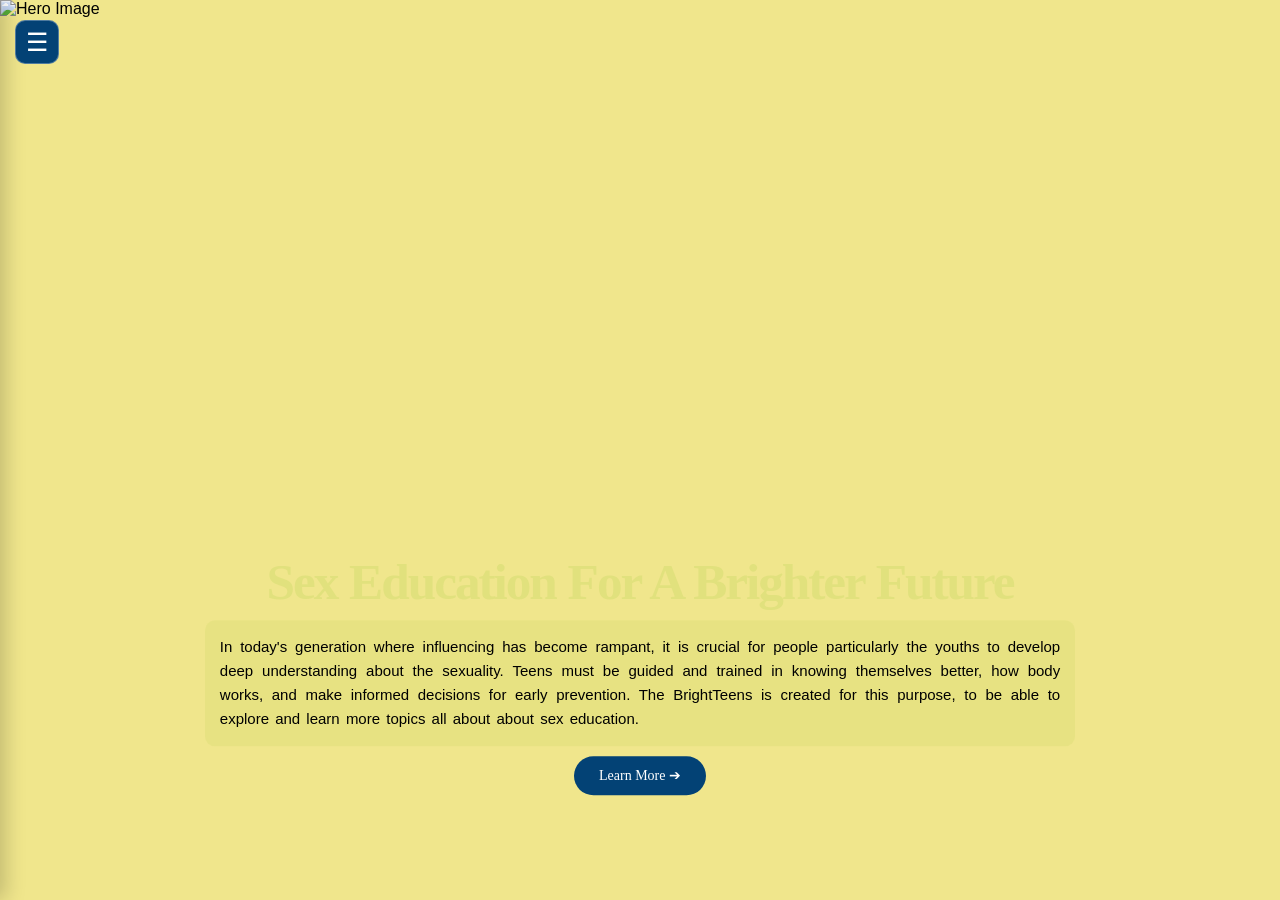
==== index.html @ 5f0ebcbb "Add files via upload" ====
<!DOCTYPE html>
<html lang="en">
<head>
    <meta charset="UTF-8">
    <meta name="viewport" content="width=device-width, initial-scale=1.0">
    <meta name="description" content="Sex Education For Brighter Future">
    <meta name="keywords" content="BrightTeens,Sex Education">
    <meta name="author" content="BrighTeens" > 
    
    <title> Sex Education | BrighTeens </title>
    
    <link rel="stylesheet" href="button.css">
</head>
<body>

    <button class="menu-btn" onclick="toggleMenu()">&#9776;</button>

    <div class="sidebar" id="sidebar">

        <img class="mylogo" src="image/logo.png" width="75px" alt="Logo Image"/>
        <h2 class="logo-title">BrightTeens</h2>
        <a class="links" href="index.html"> Home </a>
        <a class="links" href="About.html"> About </a>
        <a class="links" href="References.html"> References </a>
        <a class="links" href="Contact.html"> Contact </a>
    </div>

    <div class="hero-container">
   
        <img class="hero" src="image/hero.png" alt="Hero Image"/>
        
            <div class="content">
                <h1 class="title"> Sex Education For A Brighter Future</h1> 

                <p class="text"> 
                In today's generation where influencing has become rampant, it is crucial for 
                people particularly the youths to develop deep understanding about the sexuality. 
                Teens must be guided and trained in knowing themselves better, how body works, 
                and make informed decisions for early prevention. The BrightTeens is created for 
                this purpose, to be able to explore and learn more topics all about about sex education. </p>    
                    
                  <a class="btn-link" href="Learn.html">Learn More ➔ </a>
                
        </div>
        
    </div>
     <script src="script.js"></script>
</body>
</html>
---- button.css ----
* {
    margin: 0;
    padding: 0;
    box-sizing: border-box;
}
html {
    scroll-behavior: smooth;
}

body {
    font-family: Arial, sans-serif;
    background-color: khaki;
    overflow-x: hidden;
}

/*---------For Menu Button in Nav Bar--------*/
.menu-btn {
    position: fixed;
    top: 20px;
    left: 15px;
    width: 44px;
    height: 44px;
    display: flex;
    align-items: center;
    justify-content: center;
    font-size: 25px;
    color: white;
    background: rgb(3, 66, 117);
    border: 1px solid rgba(255,255,255,0.3);
    border-radius: 10px;
    cursor: pointer;
    z-index: 100;
    transition: 0.3s;
}
.menu-btn:hover {
    background: rgb(20, 100, 155);
    transform: scale(1.05);
}

/*---------For Side Bar--------*/

.sidebar {
    width: 250px;
    height: 100vh;
    height: 100dvh;
    padding: 35px 20px;
    background: rgb(3, 66, 117);
    position: fixed;
    top: 0;
    left: -250px;
    transition: 0.4s ease;
    z-index: 50;
    box-shadow: 5px 0 20px rgba(0,0,0,0.2);
    overflow-y: auto;
}
.sidebar.show {
    left: 0;
}


/*---------For Logo-------- */

.sidebar img {
    width: 150px;
    max-width: 100%;
    display: block;
    margin: 35px auto 10px;
}
.logo-title {
    color: white;
    text-align: center;
    font-family: Verdana;
    font-size: 21px;
    letter-spacing: 1px;
    margin-bottom: 40px;
}

/*---------For Links in home page--------*/

.links {
    display: block;
    padding: 14px 18px;
    margin: 12px 0;
    color: white;
    text-decoration: none;
    border-radius: 10px;
    font-family: Verdana;
    font-size: 15px;
    transition: 0.3s;
    border-left: 4px solid transparent;
}
.links:hover {
    color: rgb(3, 66, 117);
    background-color: rgba(255,255,255,0.9);
    padding-left: 23px;
}

/*-------For Home Hero Image-------*/

.hero-container {
    position: relative;
    width: 100%;
    min-height: 100vh;
    min-height: 100svh;
    overflow: hidden;
}

.hero {
    position: absolute;
    inset: 0;
    width: 100%;
    height: 100%;
    object-fit: cover;
    object-position: center;
    display: block;
  
    
}
/*---------For content inside the home hero image-------*/
.content {
    position: absolute;
    top: 75%;
    left: 50%;
    transform: translate(-50%, -50%);
    width: 80%;
    display: flex;
    flex-direction: column;
    align-items: center;
    text-align: center;
    gap: 10px;
}



.title {
    font-family: Verdana;
    font-size: clamp(30px, 4vw, 54px);
    color: rgba(223, 224, 123, 0.9);
    word-spacing: 1px;
    line-height: 1.1;
    letter-spacing: -2px;
    width: 89%;
    margin: 0;
    text-align: center;
}


.text {
    color: rgb(0, 0, 0);
    background:  rgba(223, 224, 123, 0.5);
    font-size: clamp(13px, 1.2vw, 15px);
    font-family: Arial;
    text-align: justify;
    line-height: 1.6;
    word-spacing: 2px;
    padding: 15px;
    border-radius: 10px;
    width: 85%;
    margin: 0;
}
.title:hover{
    color:rgba(255, 255, 255, 0.8);
    background: rgb(0, 0, 0, 0.4);
}
.text:hover{
    color:rgba(255, 255, 255, 0.8);
    background: rgb(0, 0, 0, 0.4);
}

/*---------For Learn More Button--------*/
.btn-link {
    display: inline-block;
    color: white;
    background-color: rgb(3, 66, 117);
    padding: 11px 25px;
    font-family: Verdana;
    font-size: 14px;
    text-decoration: none;
    border-radius: 25px;
    transition: 0.3s;
}

.btn-link:hover {
    background-color: rgb(20, 100, 155);
    transform: translateY(-3px);
}

/*---------For Responsivenesss--------*/

/*---Wide screen---*/
@media screen and (max-width: 768px) {

    .content {
        width: 95%;
        top: 70%;
    }
    .title {
        font-size: clamp(30px, 5vw, 40px);
        width: 95%;
        letter-spacing: -1px;
    }

    .text {
        width: 95%;
        font-size: 14px;
        padding: 13px;
    }
    .menu-btn {
        top: 15px;
        left: 15px;
    }

}
/*---Mobile Phone screen---*/
@media screen and (max-width: 480px) {

    .hero-container {
        min-height: 100svh;
    }

    .content {
        width: 92%;
        top: 65%;
        gap: 12px;
    }

    .title {
        width: 100%;
        font-size: clamp(26px, 7vw, 34px);
        line-height: 1.2;
        letter-spacing: -1px;
        text-align: center;
    }

    .text {
        width: 100%;
        font-size: 13px;
        line-height: 1.5;
        word-spacing: normal;
        padding: 12px;
    }

    .btn-link {
        font-size: 13px;
        padding: 10px 22px;
    }

    .sidebar {
        width: 240px;
        left: -240px;
        padding: 25px 18px;
    }

    .sidebar.show {
        left: 0;
    }

    .sidebar img {
        width: 120px;
        margin-top: 35px;
    }

    .logo-title {
        font-size: 19px;
        margin-bottom: 30px;
    }

}

/*-------For Small Mbile Phones--------*/
@media screen and (max-width: 360px) {

    .content {
        top: 63%;
        width: 94%;
    }

    .title {
        font-size: 25px;
    }

    .text {
        font-size: 12px;
        padding: 10px;
    }

    .btn-link {
        font-size: 12px;
        padding: 9px 18px;
    }

}
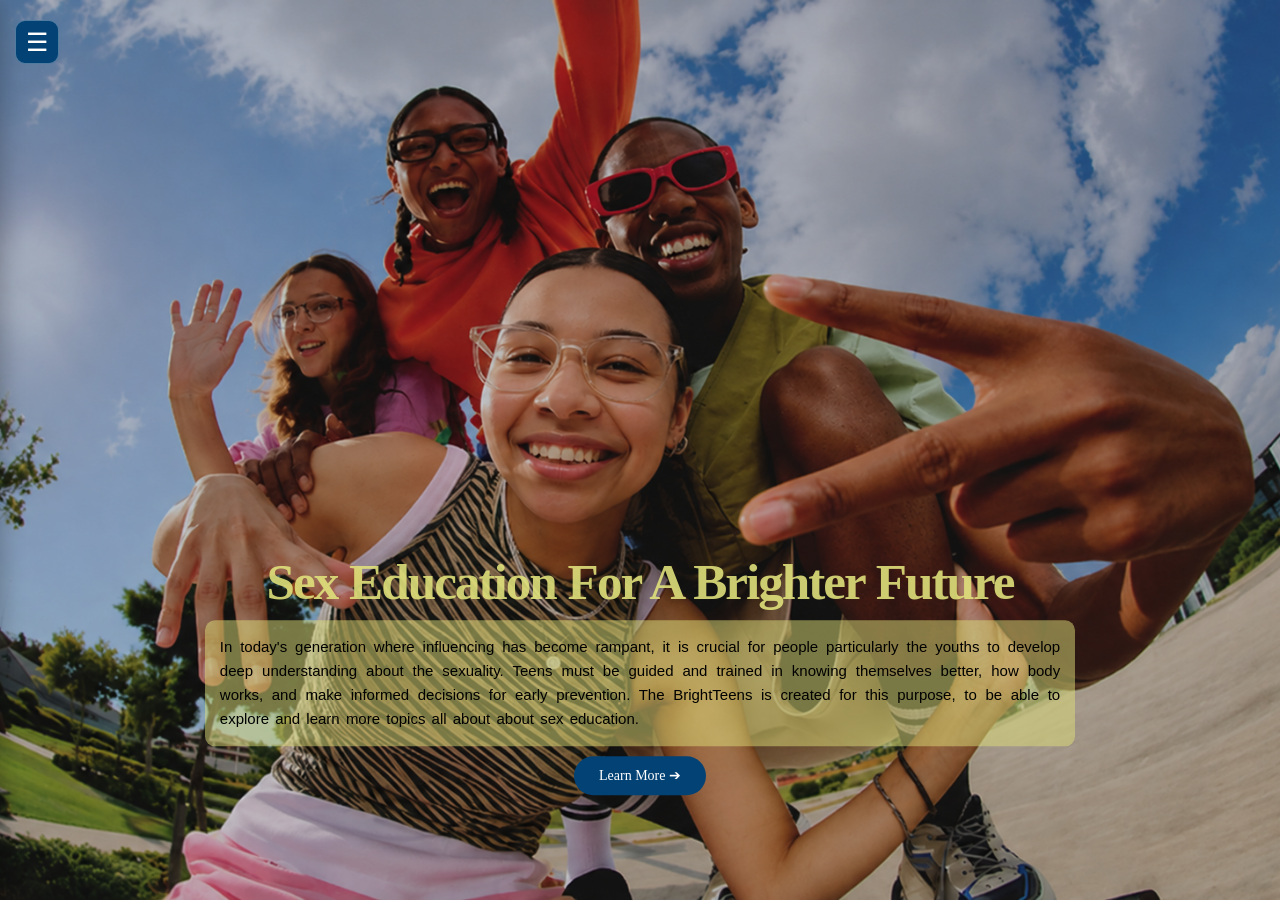
==== commit 7e03042f: "index.html" ====
(no text change in the page or its own stylesheets)
